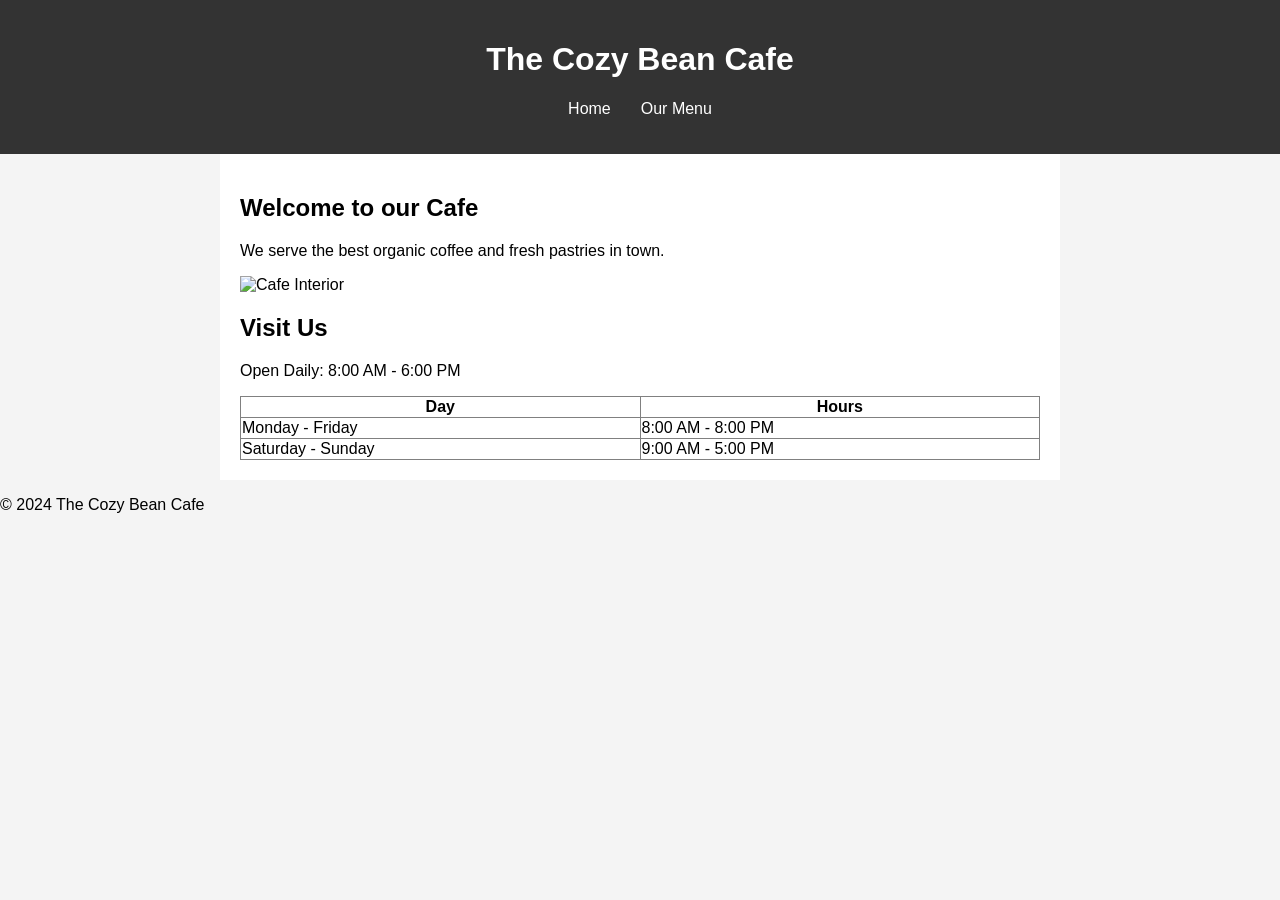
==== index.html @ 38517bfe "Initial commit" ====
<!DOCTYPE html>
<html lang="en">
<head>
    <meta charset="UTF-8">
    <title>The Cozy Bean Cafe | Home</title>
    <link rel="stylesheet" href="style.css">
</head>
<body>

    <header>
        <h1>The Cozy Bean Cafe</h1>
        <nav>
            <ul>
                <li><a href="index.html">Home</a></li>
                <li><a href="menu.html">Our Menu</a></li>
            </ul>
        </nav>
    </header>

    <main>
        <section>
            <h2>Welcome to our Cafe</h2>
            <p>We serve the best organic coffee and fresh pastries in town.</p>
            <img src="images/cafe-front.jpg" alt="Cafe Interior" width="600">
        </section>

        <section id="contact">
            <h2>Visit Us</h2>
            <p>Open Daily: 8:00 AM - 6:00 PM</p>
            <table border="1">
                <tr>
                    <th>Day</th>
                    <th>Hours</th>
                </tr>
                <tr>
                    <td>Monday - Friday</td>
                    <td>8:00 AM - 8:00 PM</td>
                </tr>
                <tr>
                    <td>Saturday - Sunday</td>
                    <td>9:00 AM - 5:00 PM</td>
                </tr>
            </table>
        </section>
    </main>

    <footer>
        <p>&copy; 2024 The Cozy Bean Cafe</p>
    </footer>

</body>
</html>
---- style.css ----
/* General Styles */
body {
    font-family: Arial, sans-serif;
    margin: 0;
    padding: 0;
    background-color: #f4f4f4;
}

/* Header and Navigation (Lecture 7 Flexbox) */
header {
    background-color: #333;
    color: white;
    padding: 20px;
    text-align: center;
}

nav ul {
    display: flex; /* Flexbox from Lecture 7 */
    justify-content: center;
    list-style-type: none;
    padding: 0;
}

nav li {
    margin: 0 15px;
}

nav a {
    color: white;
    text-decoration: none;
}

/* Main Content Area */
main {
    padding: 20px;
    max-width: 800px;
    margin: auto;
    background-color: white;
}

/* Responsive Images (Lecture 7) */
img {
    max-width: 100%;
    height: auto;
}

/* Table Styling (Lecture 3 & 5) */
table {
    width: 100%;
    border-collapse: collapse;
    margin-top: 10px;
}

/* Media Query for Mobile (Lecture 7) */
@media (max-width: 600px) {
    nav ul {
        flex-direction: column; /* Stack links vertically on small screens */
    }
    
    main {
        padding: 10px;
    }
}
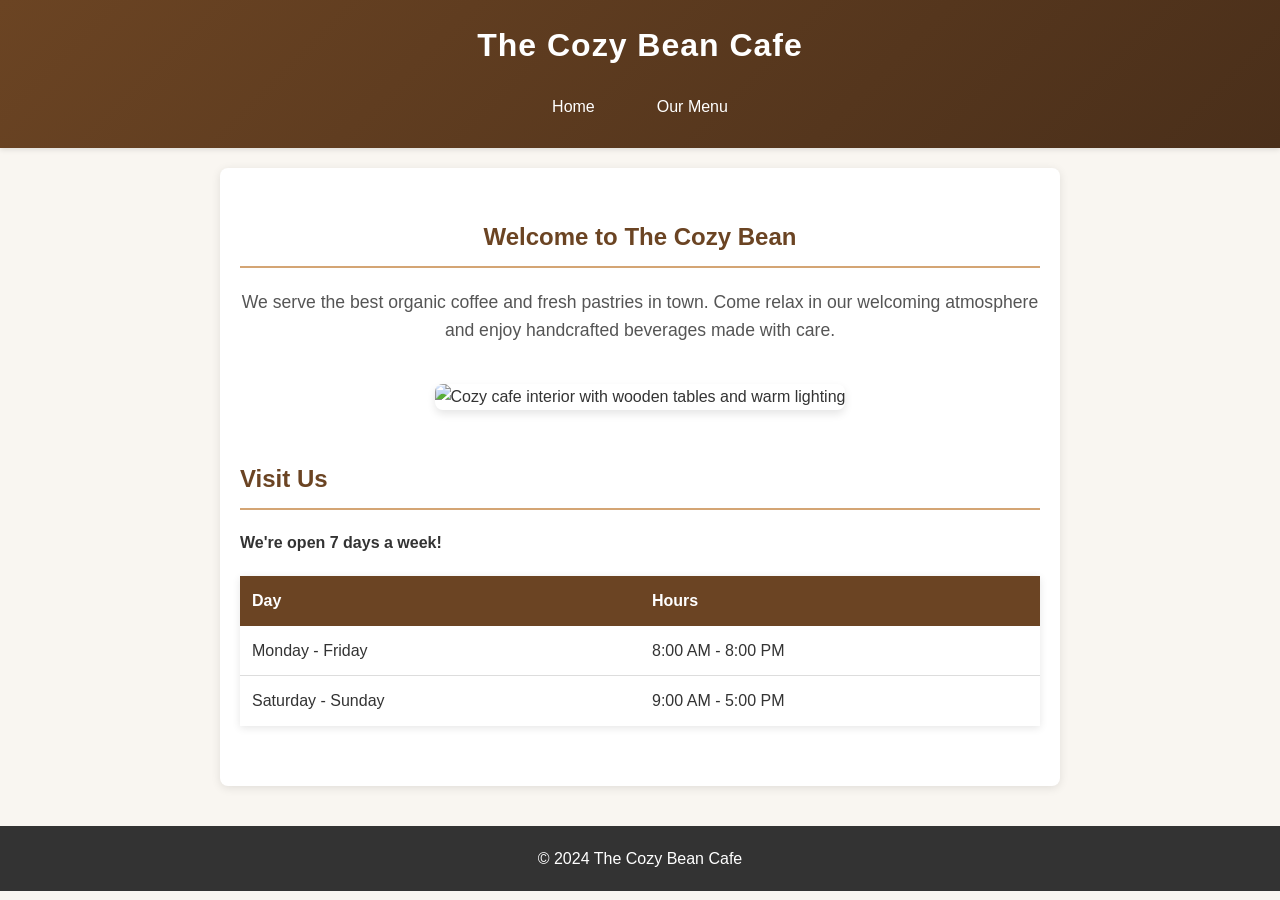
==== commit 93e1008b: "Improve website with better styling, accessibility, and user experience Co-authored-by: apekshasf <1" ====
--- a/index.html
+++ b/index.html
@@ -2,6 +2,8 @@
 <html lang="en">
 <head>
     <meta charset="UTF-8">
+    <meta name="viewport" content="width=device-width, initial-scale=1.0">
+    <meta name="description" content="The Cozy Bean Cafe - Serving the best organic coffee and fresh pastries">
     <title>The Cozy Bean Cafe | Home</title>
     <link rel="stylesheet" href="style.css">
 </head>
@@ -18,16 +20,16 @@
     </header>
 
     <main>
-        <section>
-            <h2>Welcome to our Cafe</h2>
-            <p>We serve the best organic coffee and fresh pastries in town.</p>
-            <img src="images/cafe-front.jpg" alt="Cafe Interior" width="600">
+        <section class="hero">
+            <h2>Welcome to The Cozy Bean</h2>
+            <p>We serve the best organic coffee and fresh pastries in town. Come relax in our welcoming atmosphere and enjoy handcrafted beverages made with care.</p>
+            <img src="images/cafe-front.jpg" alt="Cozy cafe interior with wooden tables and warm lighting" width="600">
         </section>
 
-        <section id="contact">
+        <section id="hours">
             <h2>Visit Us</h2>
-            <p>Open Daily: 8:00 AM - 6:00 PM</p>
-            <table border="1">
+            <p><strong>We're open 7 days a week!</strong></p>
+            <table>
                 <tr>
                     <th>Day</th>
                     <th>Hours</th>
--- a/style.css
+++ b/style.css
@@ -1,24 +1,34 @@
 /* General Styles */
 body {
-    font-family: Arial, sans-serif;
+    font-family: 'Segoe UI', Tahoma, Geneva, Verdana, sans-serif;
     margin: 0;
     padding: 0;
-    background-color: #f4f4f4;
-}
-
-/* Header and Navigation (Lecture 7 Flexbox) */
+    background-color: #f9f6f1;
+    line-height: 1.6;
+    color: #333;
+}
+
+/* Header and Navigation */
 header {
-    background-color: #333;
+    background: linear-gradient(135deg, #6b4423 0%, #4a2f1a 100%);
     color: white;
     padding: 20px;
     text-align: center;
+    box-shadow: 0 2px 5px rgba(0,0,0,0.1);
+}
+
+header h1 {
+    margin: 0 0 15px 0;
+    font-size: 2em;
+    letter-spacing: 1px;
 }
 
 nav ul {
-    display: flex; /* Flexbox from Lecture 7 */
+    display: flex;
     justify-content: center;
     list-style-type: none;
     padding: 0;
+    margin: 0;
 }
 
 nav li {
@@ -28,36 +38,206 @@
 nav a {
     color: white;
     text-decoration: none;
+    padding: 8px 16px;
+    border-radius: 4px;
+    transition: background-color 0.3s ease, transform 0.2s ease;
+    display: inline-block;
+}
+
+nav a:hover {
+    background-color: rgba(255, 255, 255, 0.2);
+    transform: translateY(-2px);
 }
 
 /* Main Content Area */
 main {
-    padding: 20px;
+    padding: 30px 20px;
     max-width: 800px;
-    margin: auto;
+    margin: 20px auto;
     background-color: white;
-}
-
-/* Responsive Images (Lecture 7) */
+    border-radius: 8px;
+    box-shadow: 0 2px 10px rgba(0,0,0,0.1);
+}
+
+section {
+    margin-bottom: 30px;
+}
+
+h2 {
+    color: #6b4423;
+    border-bottom: 2px solid #d4a574;
+    padding-bottom: 10px;
+    margin-bottom: 20px;
+}
+
+/* Hero Section */
+.hero {
+    text-align: center;
+}
+
+.hero p {
+    font-size: 1.1em;
+    color: #555;
+    margin: 20px 0;
+}
+
+/* Responsive Images */
 img {
     max-width: 100%;
     height: auto;
-}
-
-/* Table Styling (Lecture 3 & 5) */
+    border-radius: 8px;
+    box-shadow: 0 4px 8px rgba(0,0,0,0.1);
+    margin: 20px 0;
+}
+
+/* Table Styling */
 table {
     width: 100%;
     border-collapse: collapse;
-    margin-top: 10px;
-}
-
-/* Media Query for Mobile (Lecture 7) */
+    margin-top: 20px;
+    box-shadow: 0 2px 8px rgba(0,0,0,0.1);
+}
+
+table th {
+    background-color: #6b4423;
+    color: white;
+    padding: 12px;
+    text-align: left;
+    font-weight: 600;
+}
+
+table td {
+    padding: 12px;
+    border-bottom: 1px solid #ddd;
+}
+
+table tr:hover {
+    background-color: #f5f5f5;
+}
+
+table tr:last-child td {
+    border-bottom: none;
+}
+
+/* Menu List Styling */
+.menu-list {
+    list-style: none;
+    padding: 0;
+}
+
+.menu-list li {
+    padding: 12px;
+    margin: 8px 0;
+    background-color: #f9f6f1;
+    border-radius: 4px;
+    display: flex;
+    justify-content: space-between;
+    align-items: center;
+    transition: transform 0.2s ease, box-shadow 0.2s ease;
+}
+
+.menu-list li:hover {
+    transform: translateX(5px);
+    box-shadow: 0 2px 8px rgba(107, 68, 35, 0.2);
+}
+
+.item-name {
+    font-weight: 600;
+    color: #4a2f1a;
+}
+
+.item-price {
+    color: #6b4423;
+    font-weight: bold;
+}
+
+/* Form Styling */
+.form-group {
+    margin-bottom: 20px;
+}
+
+.form-group label {
+    display: block;
+    margin-bottom: 5px;
+    color: #4a2f1a;
+    font-weight: 600;
+}
+
+.form-group input,
+.form-group textarea {
+    width: 100%;
+    padding: 10px;
+    border: 2px solid #ddd;
+    border-radius: 4px;
+    font-size: 1em;
+    font-family: inherit;
+    transition: border-color 0.3s ease;
+    box-sizing: border-box;
+}
+
+.form-group input:focus,
+.form-group textarea:focus {
+    outline: none;
+    border-color: #6b4423;
+}
+
+.submit-btn {
+    background-color: #6b4423;
+    color: white;
+    padding: 12px 30px;
+    border: none;
+    border-radius: 4px;
+    font-size: 1em;
+    cursor: pointer;
+    transition: background-color 0.3s ease, transform 0.2s ease;
+    font-weight: 600;
+}
+
+.submit-btn:hover {
+    background-color: #4a2f1a;
+    transform: translateY(-2px);
+    box-shadow: 0 4px 8px rgba(0,0,0,0.2);
+}
+
+/* Footer */
+footer {
+    background-color: #333;
+    color: white;
+    text-align: center;
+    padding: 20px;
+    margin-top: 40px;
+}
+
+footer p {
+    margin: 0;
+}
+
+/* Media Query for Mobile */
 @media (max-width: 600px) {
     nav ul {
-        flex-direction: column; /* Stack links vertically on small screens */
+        flex-direction: column;
+    }
+    
+    nav li {
+        margin: 5px 0;
     }
     
     main {
-        padding: 10px;
+        padding: 20px 15px;
+        margin: 10px;
+        border-radius: 4px;
+    }
+    
+    header h1 {
+        font-size: 1.5em;
+    }
+    
+    .menu-list li {
+        flex-direction: column;
+        align-items: flex-start;
+    }
+    
+    .item-price {
+        margin-top: 5px;
     }
 }
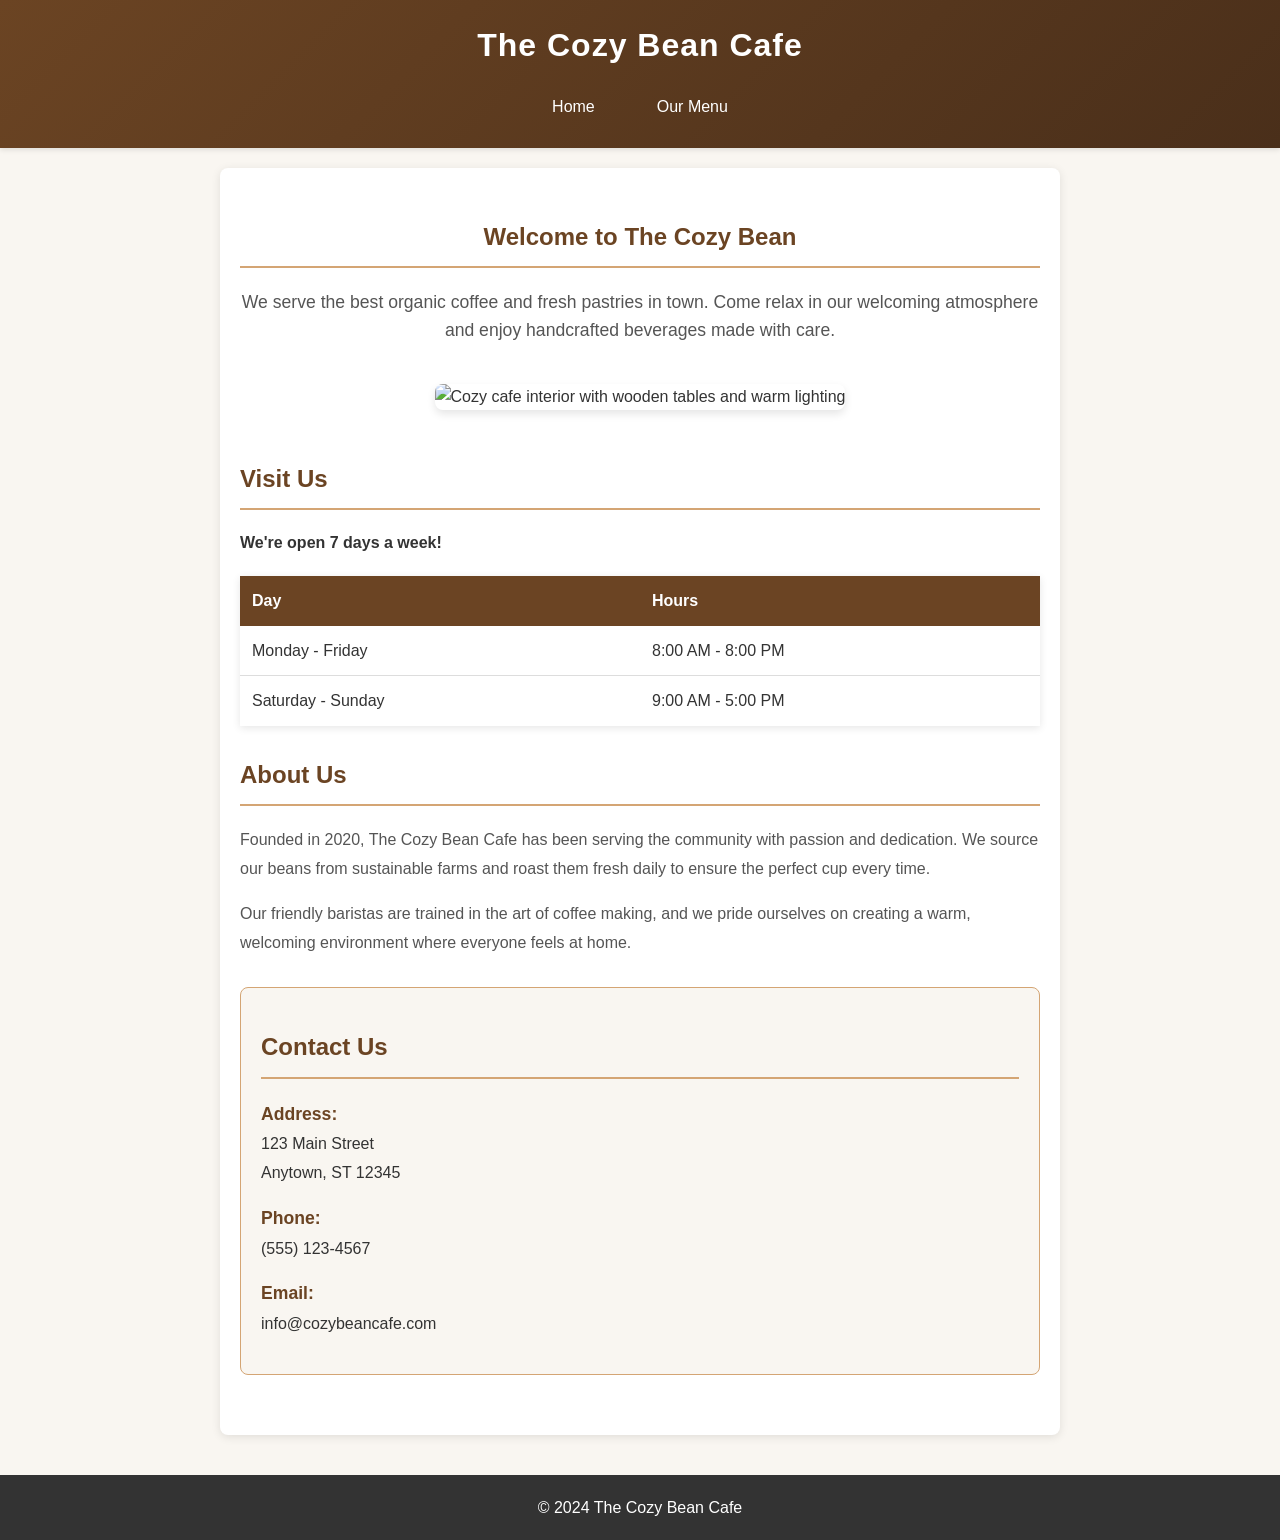
==== commit 40e3edd2: "Add About Us and Contact sections, expand menu items Co-authored-by: apekshasf <162879432+apekshasf@" ====
--- a/index.html
+++ b/index.html
@@ -44,6 +44,21 @@
                 </tr>
             </table>
         </section>
+
+        <section id="about">
+            <h2>About Us</h2>
+            <p>Founded in 2020, The Cozy Bean Cafe has been serving the community with passion and dedication. We source our beans from sustainable farms and roast them fresh daily to ensure the perfect cup every time.</p>
+            <p>Our friendly baristas are trained in the art of coffee making, and we pride ourselves on creating a warm, welcoming environment where everyone feels at home.</p>
+        </section>
+
+        <section id="contact">
+            <h2>Contact Us</h2>
+            <div class="contact-info">
+                <p><strong>Address:</strong><br>123 Main Street<br>Anytown, ST 12345</p>
+                <p><strong>Phone:</strong><br>(555) 123-4567</p>
+                <p><strong>Email:</strong><br>info@cozybeancafe.com</p>
+            </div>
+        </section>
     </main>
 
     <footer>
--- a/style.css
+++ b/style.css
@@ -81,6 +81,33 @@
     margin: 20px 0;
 }
 
+/* About Section */
+#about p {
+    font-size: 1em;
+    color: #555;
+    line-height: 1.8;
+    margin-bottom: 15px;
+}
+
+/* Contact Section */
+#contact {
+    background-color: #f9f6f1;
+    padding: 20px;
+    border-radius: 8px;
+    border: 1px solid #d4a574;
+}
+
+.contact-info p {
+    margin: 15px 0;
+    font-size: 1em;
+    line-height: 1.8;
+}
+
+.contact-info strong {
+    color: #6b4423;
+    font-size: 1.1em;
+}
+
 /* Responsive Images */
 img {
     max-width: 100%;
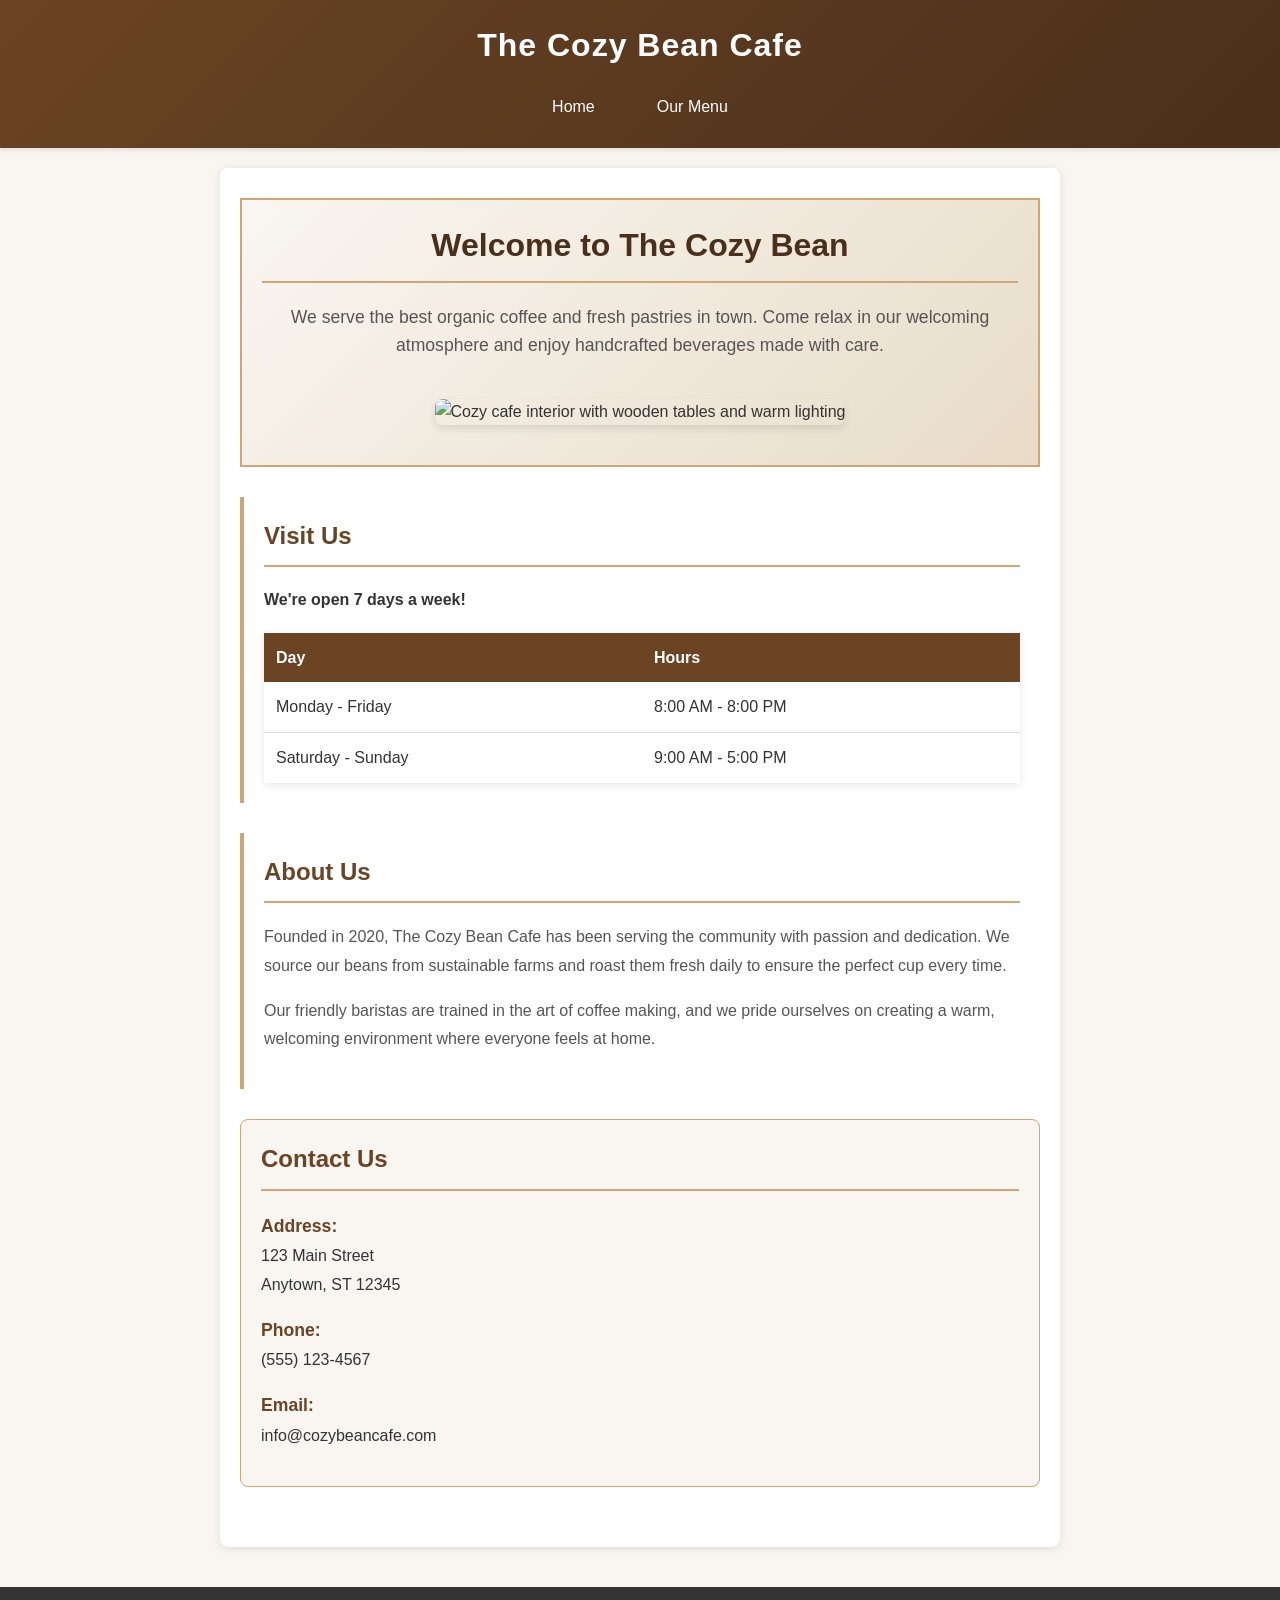
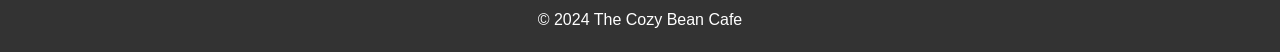
==== commit 45248983: "Add accessibility features and enhance visual design Co-authored-by: apekshasf <162879432+apekshasf@" ====
--- a/index.html
+++ b/index.html
@@ -9,9 +9,9 @@
 </head>
 <body>
 
-    <header>
+    <header role="banner">
         <h1>The Cozy Bean Cafe</h1>
-        <nav>
+        <nav role="navigation" aria-label="Main navigation">
             <ul>
                 <li><a href="index.html">Home</a></li>
                 <li><a href="menu.html">Our Menu</a></li>
@@ -19,7 +19,7 @@
         </nav>
     </header>
 
-    <main>
+    <main role="main">
         <section class="hero">
             <h2>Welcome to The Cozy Bean</h2>
             <p>We serve the best organic coffee and fresh pastries in town. Come relax in our welcoming atmosphere and enjoy handcrafted beverages made with care.</p>
@@ -61,7 +61,7 @@
         </section>
     </main>
 
-    <footer>
+    <footer role="contentinfo">
         <p>&copy; 2024 The Cozy Bean Cafe</p>
     </footer>
 
--- a/style.css
+++ b/style.css
@@ -8,6 +8,22 @@
     color: #333;
 }
 
+/* Skip to main content link for accessibility */
+.skip-link {
+    position: absolute;
+    top: -40px;
+    left: 0;
+    background: #6b4423;
+    color: white;
+    padding: 8px;
+    text-decoration: none;
+    z-index: 100;
+}
+
+.skip-link:focus {
+    top: 0;
+}
+
 /* Header and Navigation */
 header {
     background: linear-gradient(135deg, #6b4423 0%, #4a2f1a 100%);
@@ -61,6 +77,9 @@
 
 section {
     margin-bottom: 30px;
+    padding: 20px;
+    border-left: 4px solid #d4a574;
+    background-color: #ffffff;
 }
 
 h2 {
@@ -68,11 +87,21 @@
     border-bottom: 2px solid #d4a574;
     padding-bottom: 10px;
     margin-bottom: 20px;
+    margin-top: 0;
 }
 
 /* Hero Section */
 .hero {
     text-align: center;
+    background: linear-gradient(135deg, #f9f6f1 0%, #e8dcc8 100%);
+    border-left: none;
+    border: 2px solid #d4a574;
+}
+
+.hero h2 {
+    color: #4a2f1a;
+    font-size: 2em;
+    margin-bottom: 15px;
 }
 
 .hero p {
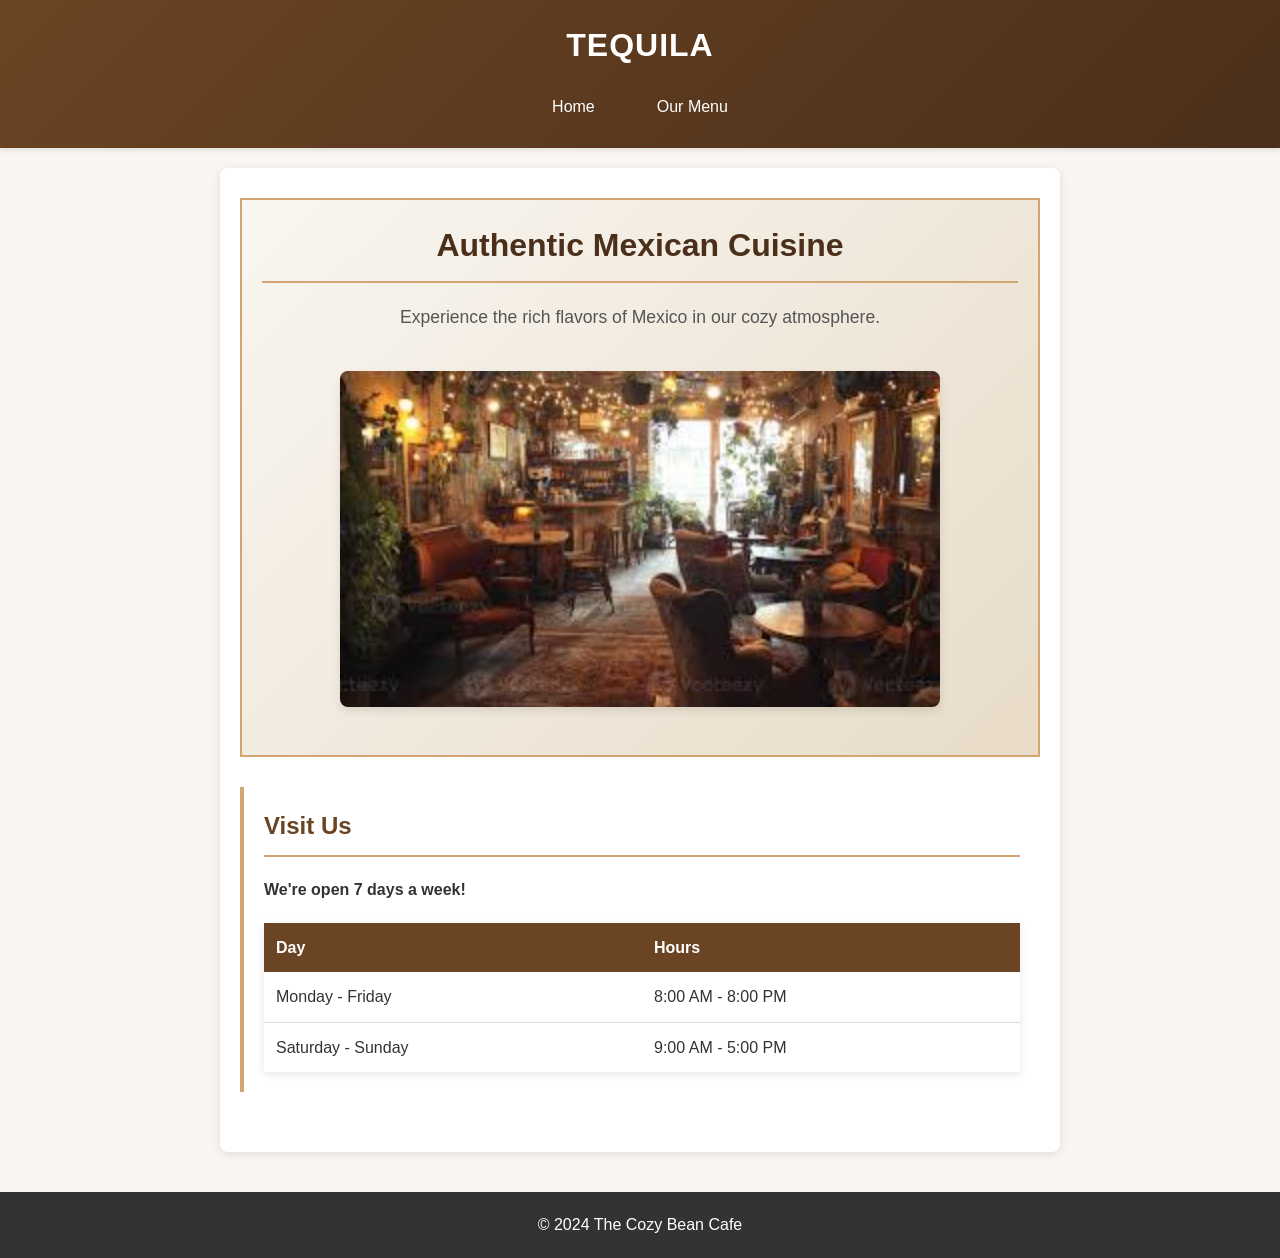
==== commit 834921cf: "Updated code" ====
--- a/index.html
+++ b/index.html
@@ -3,15 +3,15 @@
 <head>
     <meta charset="UTF-8">
     <meta name="viewport" content="width=device-width, initial-scale=1.0">
-    <meta name="description" content="The Cozy Bean Cafe - Serving the best organic coffee and fresh pastries">
-    <title>The Cozy Bean Cafe | Home</title>
+    <meta name="description" content="TEQUILA - Authentic Mexican Cuisine">
+    <title>TEQUILA | Home</title>
     <link rel="stylesheet" href="style.css">
 </head>
 <body>
 
-    <header role="banner">
-        <h1>The Cozy Bean Cafe</h1>
-        <nav role="navigation" aria-label="Main navigation">
+    <header>
+        <h1>TEQUILA</h1>
+        <nav>
             <ul>
                 <li><a href="index.html">Home</a></li>
                 <li><a href="menu.html">Our Menu</a></li>
@@ -19,11 +19,11 @@
         </nav>
     </header>
 
-    <main role="main">
+    <main>
         <section class="hero">
-            <h2>Welcome to The Cozy Bean</h2>
-            <p>We serve the best organic coffee and fresh pastries in town. Come relax in our welcoming atmosphere and enjoy handcrafted beverages made with care.</p>
-            <img src="images/cafe-front.jpg" alt="Cozy cafe interior with wooden tables and warm lighting" width="600">
+            <h2>Authentic Mexican Cuisine</h2>
+            <p>Experience the rich flavors of Mexico in our cozy atmosphere.</p>
+            <img src="cafe-front.jpeg" alt="Cozy cafe interior with wooden tables and warm lighting" width="600">
         </section>
 
         <section id="hours">
@@ -44,24 +44,9 @@
                 </tr>
             </table>
         </section>
-
-        <section id="about">
-            <h2>About Us</h2>
-            <p>Founded in 2020, The Cozy Bean Cafe has been serving the community with passion and dedication. We source our beans from sustainable farms and roast them fresh daily to ensure the perfect cup every time.</p>
-            <p>Our friendly baristas are trained in the art of coffee making, and we pride ourselves on creating a warm, welcoming environment where everyone feels at home.</p>
-        </section>
-
-        <section id="contact">
-            <h2>Contact Us</h2>
-            <div class="contact-info">
-                <p><strong>Address:</strong><br>123 Main Street<br>Anytown, ST 12345</p>
-                <p><strong>Phone:</strong><br>(555) 123-4567</p>
-                <p><strong>Email:</strong><br>info@cozybeancafe.com</p>
-            </div>
-        </section>
     </main>
 
-    <footer role="contentinfo">
+    <footer>
         <p>&copy; 2024 The Cozy Bean Cafe</p>
     </footer>
 
--- a/style.css
+++ b/style.css
@@ -94,7 +94,6 @@
 .hero {
     text-align: center;
     background: linear-gradient(135deg, #f9f6f1 0%, #e8dcc8 100%);
-    border-left: none;
     border: 2px solid #d4a574;
 }
 
@@ -288,6 +287,14 @@
         font-size: 1.5em;
     }
     
+    section {
+        padding: 15px;
+    }
+    
+    .hero h2 {
+        font-size: 1.5em;
+    }
+    
     .menu-list li {
         flex-direction: column;
         align-items: flex-start;
@@ -296,4 +303,12 @@
     .item-price {
         margin-top: 5px;
     }
+    
+    table {
+        font-size: 0.9em;
+    }
+    
+    .contact-info p {
+        font-size: 0.95em;
+    }
 }
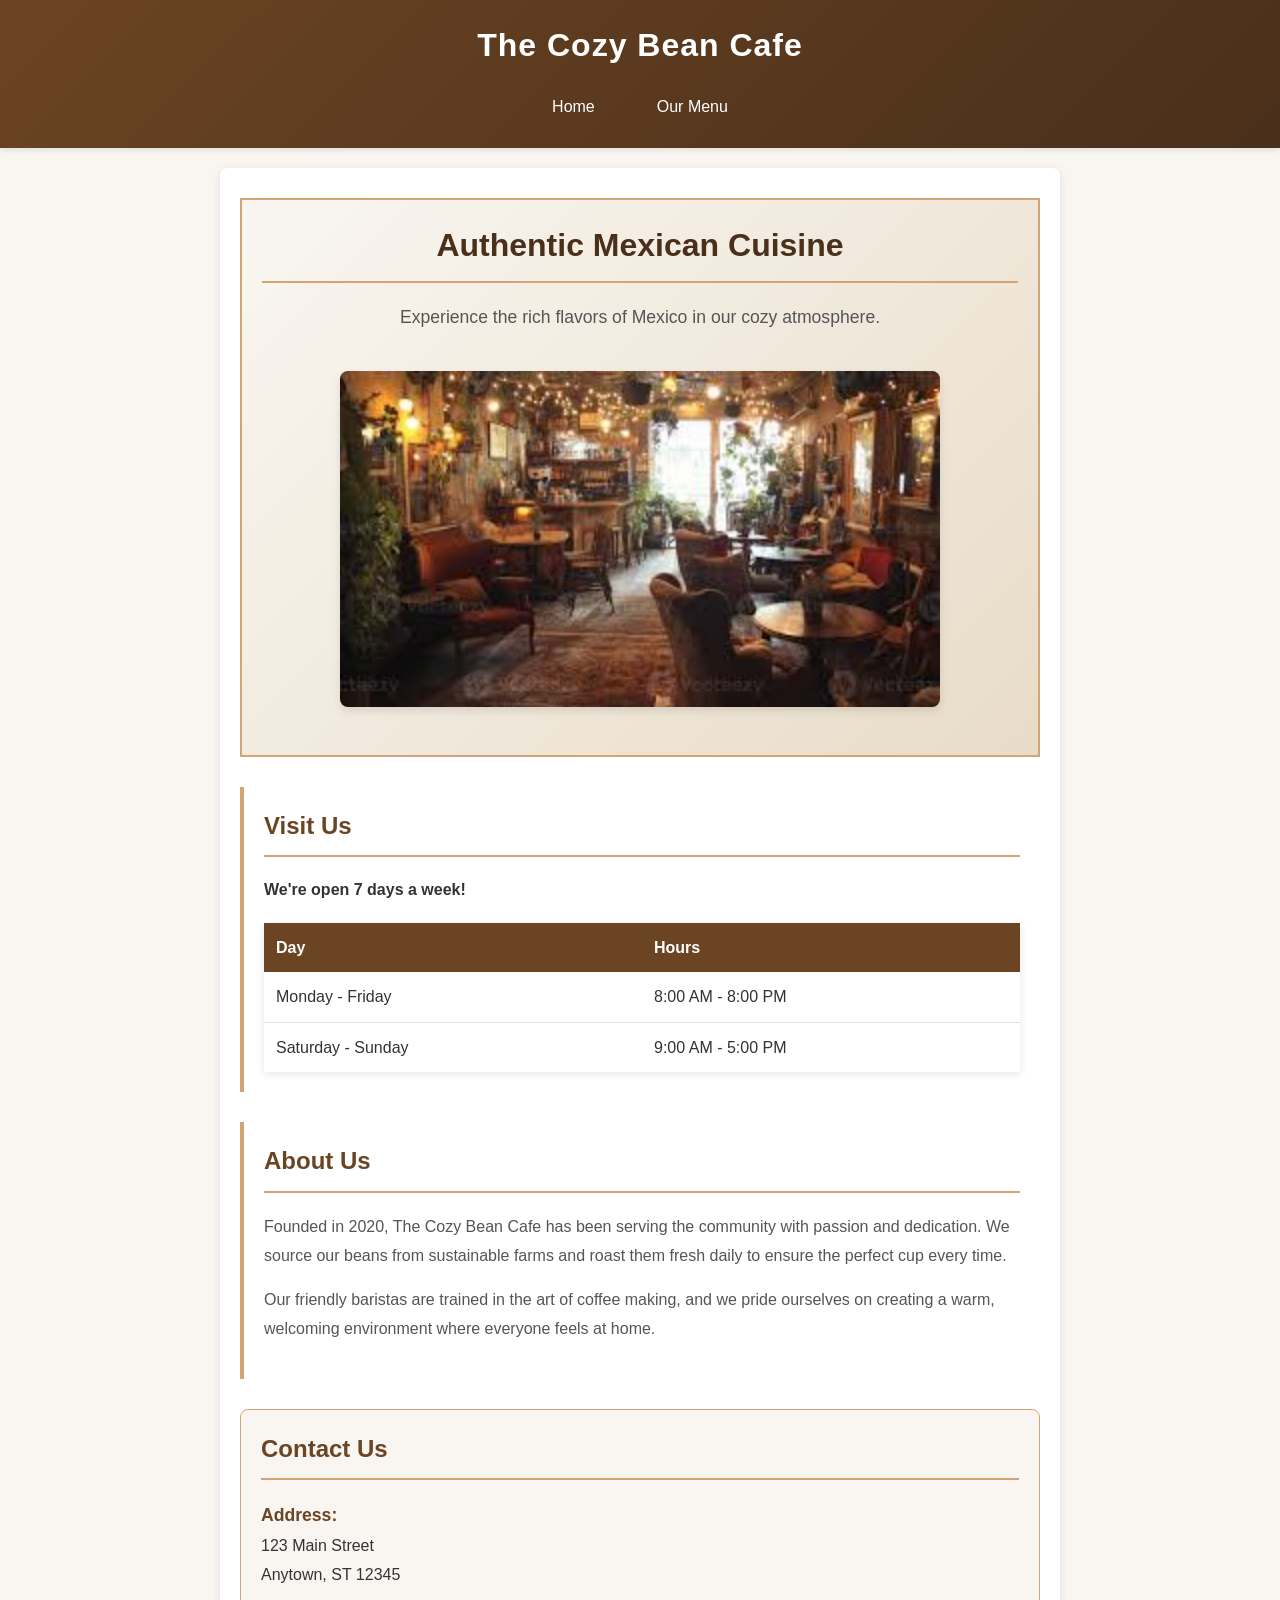
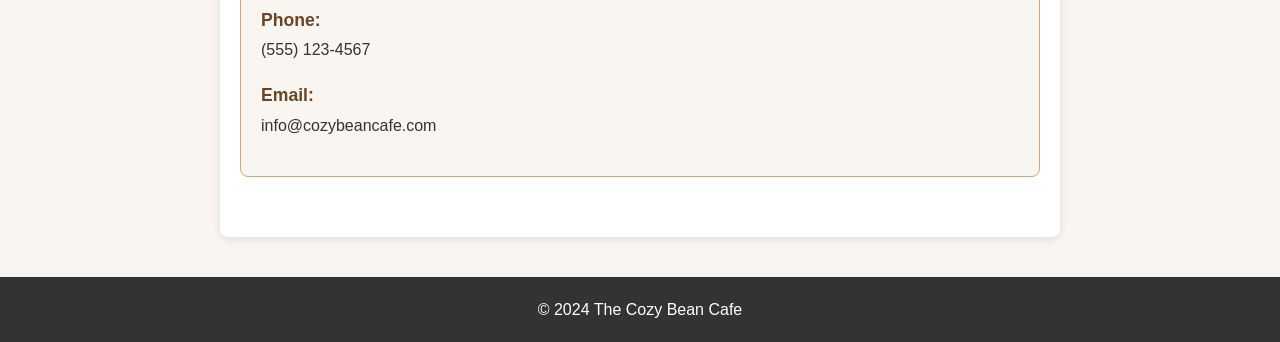
==== commit 124187ff: "Merge branch 'main' of https://github.com/apekshasf/1st-website" ====
--- a/index.html
+++ b/index.html
@@ -10,7 +10,7 @@
 <body>
 
     <header>
-        <h1>TEQUILA</h1>
+        <h1>The Cozy Bean Cafe</h1>
         <nav>
             <ul>
                 <li><a href="index.html">Home</a></li>
@@ -19,7 +19,7 @@
         </nav>
     </header>
 
-    <main>
+    <main role="main">
         <section class="hero">
             <h2>Authentic Mexican Cuisine</h2>
             <p>Experience the rich flavors of Mexico in our cozy atmosphere.</p>
@@ -44,9 +44,24 @@
                 </tr>
             </table>
         </section>
+
+        <section id="about">
+            <h2>About Us</h2>
+            <p>Founded in 2020, The Cozy Bean Cafe has been serving the community with passion and dedication. We source our beans from sustainable farms and roast them fresh daily to ensure the perfect cup every time.</p>
+            <p>Our friendly baristas are trained in the art of coffee making, and we pride ourselves on creating a warm, welcoming environment where everyone feels at home.</p>
+        </section>
+
+        <section id="contact">
+            <h2>Contact Us</h2>
+            <div class="contact-info">
+                <p><strong>Address:</strong><br>123 Main Street<br>Anytown, ST 12345</p>
+                <p><strong>Phone:</strong><br>(555) 123-4567</p>
+                <p><strong>Email:</strong><br>info@cozybeancafe.com</p>
+            </div>
+        </section>
     </main>
 
-    <footer>
+    <footer role="contentinfo">
         <p>&copy; 2024 The Cozy Bean Cafe</p>
     </footer>
 
